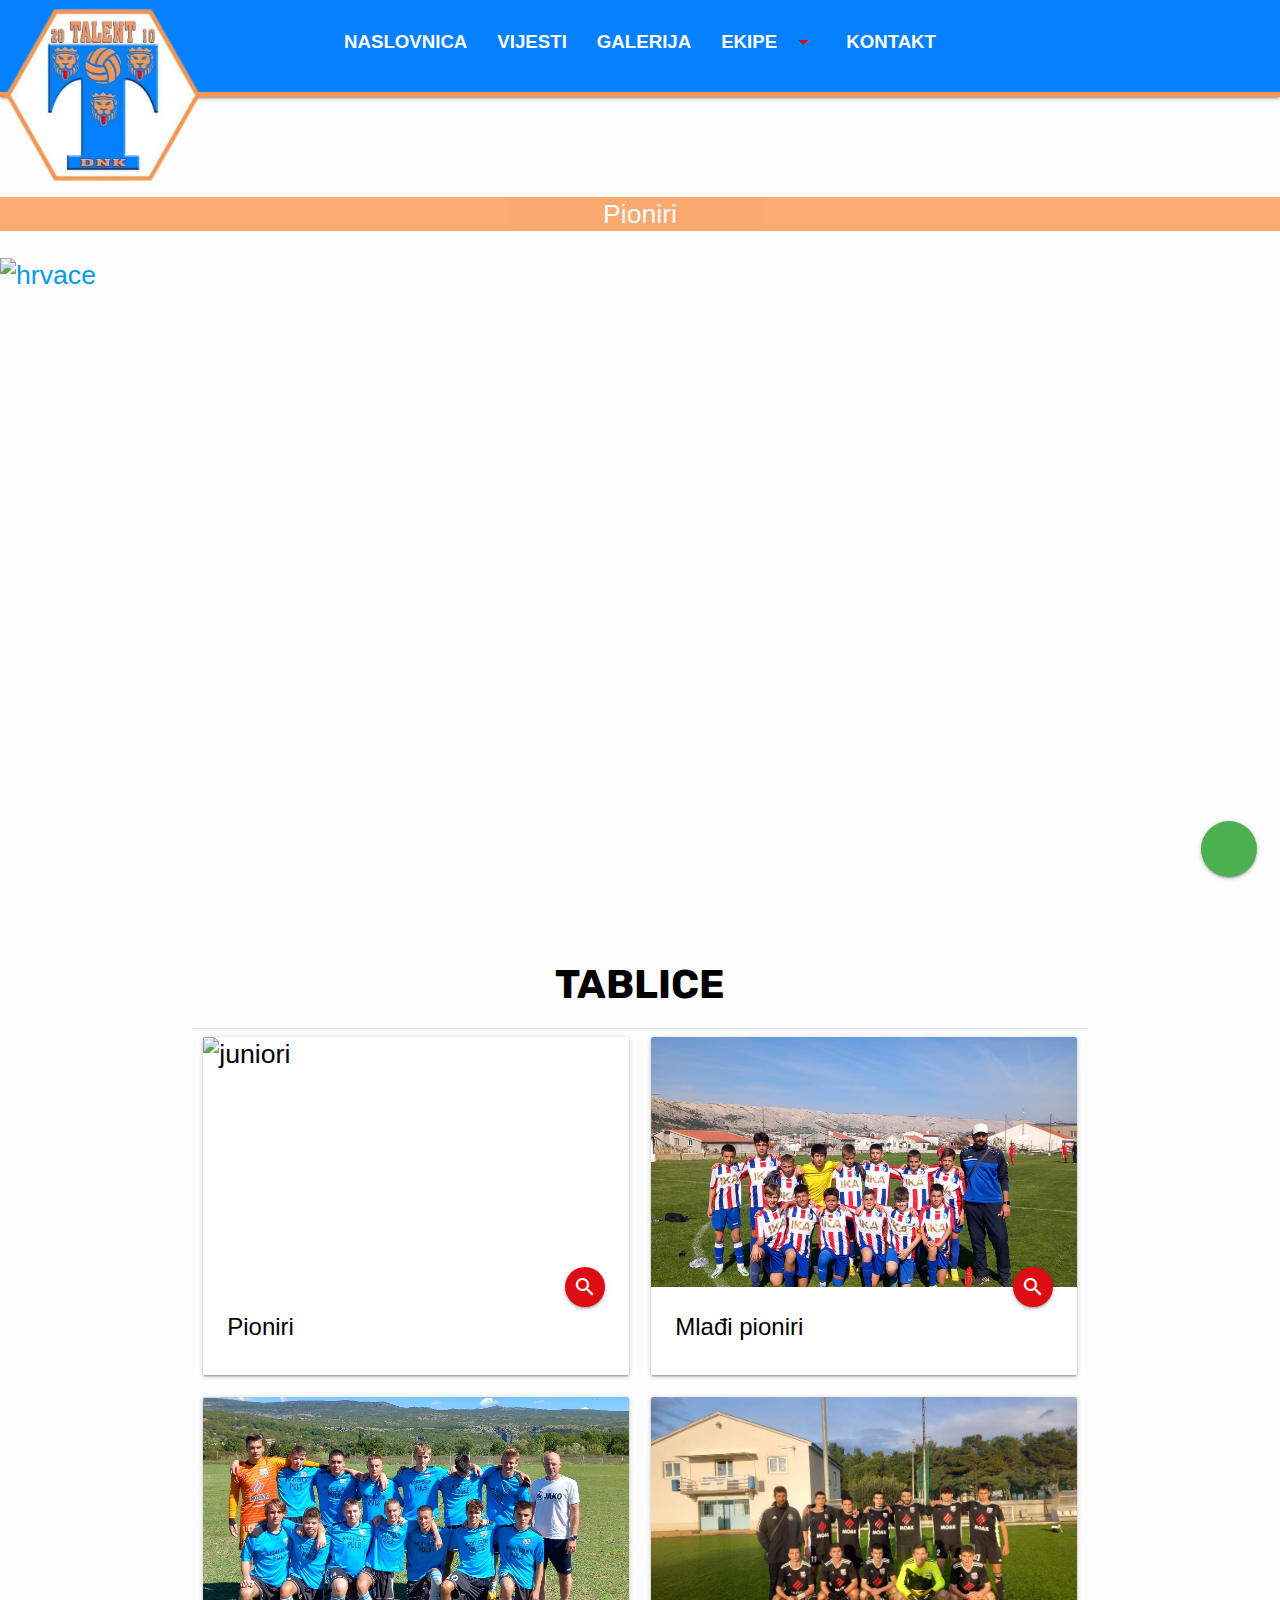
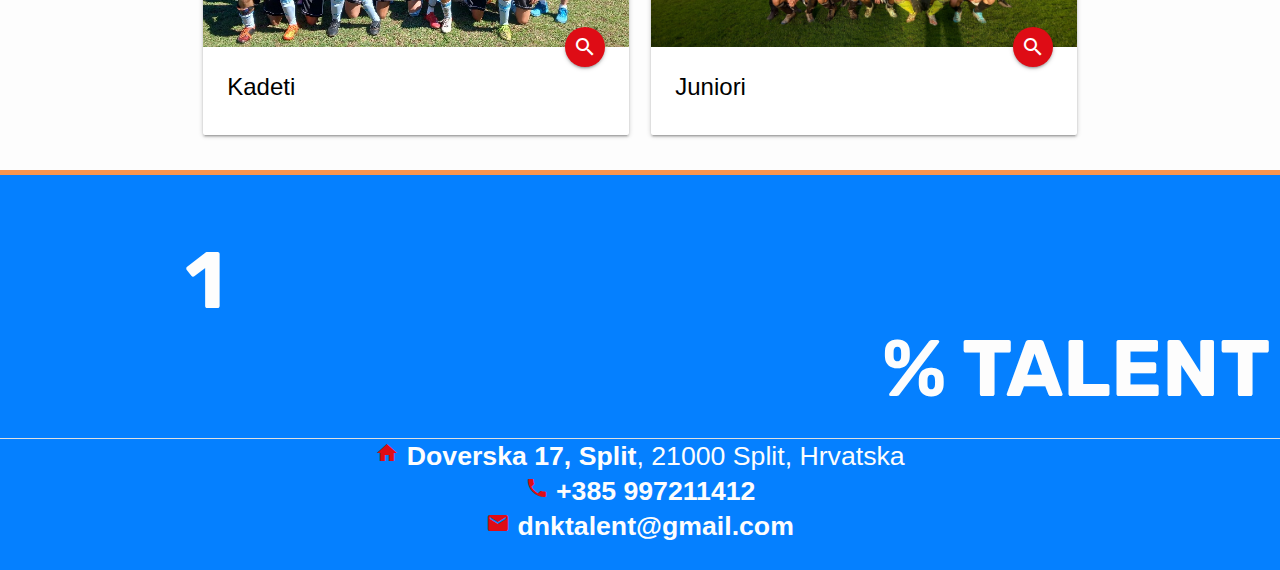
==== index.html @ da5273cd "Add files via upload" ====
<!DOCTYPE html>
<html lang="hr">

<head>
    <meta charset="UTF-8">

    <!--Import Google Icon Font-->
    <link href="https://fonts.googleapis.com/icon?family=Material+Icons" rel="stylesheet">
    <!-- Compiled and minified CSS -->
    <link rel="stylesheet" href="https://cdnjs.cloudflare.com/ajax/libs/materialize/1.0.0/css/materialize.min.css">
    <meta name="viewport" content="width=device-width, initial-scale=1.0">

    <title>DNK Talent</title>
    <link rel="shortcut icon" href="slike/favicon.ico" type="image/x-icon">
    <link rel="stylesheet" href="css/stil.css">
    <link rel="stylesheet" href="https://maxcdn.bootstrapcdn.com/font-awesome/4.7.0/css/font-awesome.min.css">
    <style>
        #slider {
            overflow: hidden;
        }

        #slider figure {
            position: relative;
            width: 500%;
            margin: 0;
            left: 0;
            animation: 30s slider infinite;
        }

        #slider figure img {
            float: left;
            width: 20%;
            height: 600px;
            object-fit: cover;
            -webkit-transition: 0.3s ease-in-out;
            -o-transition: 0.3s ease-in-out;
            transition: 0.3s ease-in-out;
        }

        #slider figure video {
            float: left;
            width: 20%;
            height: 600px;
            object-fit: cover;
            -webkit-transition: 0.3s ease-in-out;
            -o-transition: 0.3s ease-in-out;
            transition: 0.3s ease-in-out;
        }

        #slider figure a:hover {
            opacity: 0.9;
            -webkit-transition: 0.5s ease-in-out;
            -o-transition: 0.5s ease-in-out;
            transition: 0.5s ease-in-out;
        }

        #slider figure p {
            float: left;
            width: 20%;
            background-color: #FA954E;
            color: #fdfdfd;
            text-align: center;
            opacity: 0.8;
        }

        @keyframes slider {
            0% {
                left: 0;
            }

            20% {
                left: 0;
            }

            25% {
                left: -100%;
            }

            45% {
                left: -100%;
            }

            50% {
                left: -200%;
            }

            70% {
                left: -200%;
            }

            75% {
                left: -300%;
            }

            95% {
                left: -300%;
            }

            100% {
                left: -400%;
            }
        }

        #slider2 {
            overflow: hidden;
        }

        #slider2 figure {
            position: relative;
            width: 500%;
            margin: 0;
            left: 0;
            animation: 30s slider infinite;
        }

        #slider2 figure img {
            float: left;
            width: 20%;
            height: 300px;
            object-fit: cover;
            -webkit-transition: 0.3s ease-in-out;
            -o-transition: 0.3s ease-in-out;
            transition: 0.3s ease-in-out;
        }

        #slider2 figure video {
            float: left;
            width: 20%;
            height: 300px;
            object-fit: cover;
            -webkit-transition: 0.3s ease-in-out;
            -o-transition: 0.3s ease-in-out;
            transition: 0.3s ease-in-out;
        }

        #slider2 figure a:hover {
            opacity: 0.9;
            -webkit-transition: 0.5s ease-in-out;
            -o-transition: 0.5s ease-in-out;
            transition: 0.5s ease-in-out;
        }

        #slider2 figure p {
            float: left;
            width: 20%;
            background-color: #FA954E;
            color: #fdfdfd;
            text-align: center;
            opacity: 0.8;
        }

        @keyframes slider2 {
            0% {
                left: 0;
            }

            20% {
                left: 0;
            }

            25% {
                left: -100%;
            }

            45% {
                left: -100%;
            }

            50% {
                left: -200%;
            }

            70% {
                left: -200%;
            }

            75% {
                left: -300%;
            }

            95% {
                left: -300%;
            }

            100% {
                left: -400%;
            }
        }

        .card-reveal img {
            width: 100%;
        }

        .card-image img {
            height: 250px;
            object-fit: cover;
            transition: 3s;
        }

        .card-image img:hover {
            cursor: pointer;
            opacity: 0.8;
        }
    </style>
</head>

<body>
    <header>
        <!-- Dropdown Structure -->
        <ul id="dropdown1" class="dropdown-content">
            <li class="veliki"><a href="juniori.html">U-19</a></li>
            <li class="veliki"><a href="kadeti.html">U-17</a></li>
            <li class="veliki"><a href="pioniri.html">U-13</a></li>
            <li class="veliki"><a href="mladi_pioniri.html">U-12</a></li>
            <li class="veliki"><a href="pocetnici.html">U-10 & U-11</a></li>
            <li class="veliki"><a href="mladi_pocetnici.html">U-8 & U-9</a></li>
            <li class="veliki"><a href="vrtic.html">U-7</a></li>
        </ul>

        <nav>
            <div class="nav-wrapper">
                <a href="index.html" class="brand-logo"><img src="slike/logoC.png" alt="logo"></a>
                <div class="maincontainer">
                    <ul class="hide-on-med-and-down">
                        <li><a href="index.html" class="veliki">Naslovnica</a></li>
                        <li><a href="vijesti.html" class="veliki">Vijesti</a></li>
                        <li><a href="galerija.html" class="veliki">Galerija</a></li>

                        <!-- Dropdown Trigger -->
                        <li>
                            <a class="dropdown-trigger" href="#!" data-target="dropdown1">
                                Ekipe
                                <i class="material-icons right">arrow_drop_down</i>
                            </a>
                        </li>
                        <li><a href="kontakt.html" class="veliki">Kontakt</a></li>

                    </ul>
                </div>
                <ul id="slide-out" class="sidenav">
                    <li class="center-align" style="text-shadow: 2px 2px #000;">DNK TALENT</li>
                    <li><a href="index.html">Naslovnica</a></li>
                    <li><a href="vijesti.html">Vijesti</a></li>
                    <li><a href="galerija.html">Galerija</a></li>
                    <li>
                        <div class="divider"></div>
                    </li>
                    <li><a href="juniori.html">Juniori U-19</a></li>
                    <li><a href="kadeti.html">Kadeti U-17</a></li>
                    <li><a href="pioniri.html">Pioniri U-13</a></li>
                    <li><a href="mladi_pioniri.html">Mlađi pioniri U-12</a></li>
                    <li><a href="pocetnici.html">Početnici U-10 & U-11</a></li>
                    <li><a href="mladi_pocetnici.html">Mlađi početnici U-8 & U-9</a></li>
                    <li><a href="vrtic.html">Vrtić/predškolci U-7</a></li>
                    <li>
                        <div class="divider"></div>
                    </li>
                    <li><a href="kontakt.html">Kontakt</a></li>
                </ul>

                <!-- menu on small screen -->
                <a href="#" data-target="slide-out" class="sidenav-trigger right">
                    <i class="material-icons" style="color: #fdfdfd;">menu</i>
                </a>
            </div>
        </nav>

    </header>
    <main>
        <div id="slider" class="hide-on-med-and-down">
            <figure>
                <p>Pioniri</p>
                <p>Kadeti</p>
                <p>Početnici</p>
                <p>Juniori</p>
                <p>Pioniri</p>
            </figure>
            <figure>
                <a href="vijesti.html#pioniri">
                    <img src="slike/sloga.jpg" alt="hrvace">
                </a>
                <a href="https://youtu.be/7JbZfW9gQ_Q">
                    <video muted autoplay loop>
                        <source src="multimedija/video.mp4" type="video/mp4">
                        <source src="multimedija/video.ogv" type="video/ogg">
                        <source src="multimedija/video.webm" type="video/webm">
                    </video>
                </a>
                <a href="vijesti.html#pocetnici">
                    <img src="slike/zasluzeno.jpg" alt="hrvace">
                </a>
                <a href="https://youtu.be/J2NmYFYcRgQ">
                    <video muted autoplay loop>
                        <source src="multimedija/gol.mp4" type="video/mp4">
                        <source src="multimedija/gol.ogv" type="video/ogg">
                        <source src="multimedija/gol.webm" type="video/webm">
                    </video>
                </a>
                <!-- OVA SLIKA TREBA BIT ISTA KA I PRVA DA BI RADIA SLIDER -->
                <a href="vijesti.html#pioniri">
                    <img src="slike/sloga.jpg" alt="hrvace">
                </a>
            </figure>
        </div>
        <div id="slider2" class="hide-on-large-only">
            <figure>
                <p>Pioniri</p>
                <p>Kadeti</p>
                <p>Početnici</p>
                <p>Juniori</p>
                <p>Pioniri</p>
            </figure>
            <figure>
                <a href="vijesti.html#pioniri">
                    <img src="slike/sloga.jpg" alt="hrvace">
                </a>
                <a href="https://youtu.be/7JbZfW9gQ_Q">
                    <video muted autoplay loop>
                        <source src="multimedija/video.mp4" type="video/mp4">
                        <source src="multimedija/video.ogv" type="video/ogg">
                        <source src="multimedija/video.webm" type="video/webm">
                    </video>
                </a>
                <a href="vijesti.html#pocetnici">
                    <img src="slike/zasluzeno.jpg" alt="hrvace">
                </a>
                <a href="https://youtu.be/J2NmYFYcRgQ">
                    <video muted autoplay loop>
                        <source src="multimedija/gol.mp4" type="video/mp4">
                        <source src="multimedija/gol.ogv" type="video/ogg">
                        <source src="multimedija/gol.webm" type="video/webm">
                    </video>
                </a>
                <!-- OVA SLIKA TREBA BIT ISTA KA I PRVA DA BI RADIA SLIDER -->
                <a href="vijesti.html#pioniri">
                    <img src="slike/sloga.jpg" alt="hrvace">
                </a>
            </figure>
        </div>
        <br><br>
        <div class="container">
            <div class="row">
                <h2>TABLICE</h2>
                <div class="divider"></div>

                <div class="col s12 m12 l6">
                    <div class="card">
                        <div class="card-image">
                            <img class="activator" src="slike/pioniri_template2.jpg" alt="juniori">
                            <a href="https://hns-cff.hr/files/documents/27362/Rezultati%206.kola%202.nl%20Mp-P-Liga%20za%20opstanak.pdf"
                                class="halfway-fab btn-floating" style="background-color: #DE0C15;">
                                <i class="material-icons">search</i>
                            </a>
                        </div>

                        <div class="card-content">
                            <span class="card-title">
                                Pioniri
                            </span>
                        </div>
                        <div class="card-reveal">
                            <span class="card-title">Pioniri
                                <i class="material-icons right">close</i>
                            </span>
                            <br>
                            <img src="slike/tablica_pioniri.JPG" alt="tablica_pioniri" class="materialboxed">
                        </div>
                    </div>
                </div>

                <div class="col s12 m12 l6">
                    <div class="card">
                        <div class="card-image">
                            <img class="activator" src="slike/mladipioniri_template.jpg" alt="juniori">
                            <a href="https://hns-cff.hr/files/documents/27362/Rezultati%206.kola%202.nl%20Mp-P-Liga%20za%20opstanak.pdf"
                                class="halfway-fab btn-floating" style="background-color: #DE0C15;">
                                <i class="material-icons">search</i>
                            </a>
                        </div>

                        <div class="card-content">
                            <span class="card-title">
                                Mlađi pioniri
                            </span>
                        </div>
                        <div class="card-reveal">
                            <span class="card-title">Mlađi pioniri
                                <i class="material-icons right">close</i>
                            </span>
                            <br>
                            <img src="slike/tablica_mladipioniri.JPG" alt="tablica_pioniri" class="materialboxed">
                        </div>
                    </div>
                </div>

                <div class="col s12 m12 l6">
                    <div class="card">
                        <div class="card-image">
                            <img class="activator" src="slike/kadeti2.jpg" alt="kadeti">
                            <a href="https://hns-cff.hr/files/documents/27363/Rezultati%206.kola%202.nl%20K-J-Liga%20za%20opstanak.pdf"
                                class="halfway-fab btn-floating" style="background-color: #DE0C15;">
                                <i class="material-icons">search</i>
                            </a>
                        </div>

                        <div class="card-content">
                            <span class="card-title">
                                Kadeti
                            </span>
                        </div>
                        <div class="card-reveal">
                            <span class="card-title">Kadeti
                                <i class="material-icons right">close</i>
                            </span>
                            <br>
                            <img src="slike/tablica_kadeti.JPG" alt="tablica_kadeti" class="materialboxed">
                        </div>
                    </div>
                </div>

                <div class="col s12 m12 l6">
                    <div class="card">
                        <div class="card-image">
                            <img class="activator" src="slike/junioritemplate.jpg" alt="juniori">
                            <a href="https://hns-cff.hr/files/documents/27363/Rezultati%206.kola%202.nl%20K-J-Liga%20za%20opstanak.pdf"
                                class="halfway-fab btn-floating" style="background-color: #DE0C15;">
                                <i class="material-icons">search</i>
                            </a>
                        </div>

                        <div class="card-content">
                            <span class="card-title">
                                Juniori
                            </span>
                        </div>
                        <div class="card-reveal">
                            <span class="card-title">Juniori
                                <i class="material-icons right">close</i>
                            </span>
                            <br>
                            <img src="slike/tablica_juniori.JPG" alt="tablica_juniori" class="materialboxed">
                        </div>
                    </div>
                </div>
            </div>

            <div class="container hide-on-med-and-down">
                <div class="fixed-action-btn botunzalinkove">
                    <a class="btn-floating btn-large waves-effect waves-light green float: right;">
                        <i class="material-icons">sports_soccer</i>
                    </a>
                    <ul>
                        <li>
                            <a href="https://hns-cff.hr/hns/sredista/srediste-split/"
                                class="waves-effect waves-light btn-floating social pulse white darken-3">
                                <img src="slike/hns.png" alt="hns-logo" style="padding-top: 8px;">
                            </a>
                        </li>
                        <li>
                            <a href="https://www.facebook.com/profile.php?id=100057697290162&ref=py_c"
                                class="waves-effect waves-light btn-floating social pulse indigo darken-3"><i
                                    class="fa fa-facebook"></i></a>
                        </li>
                        <li>
                            <a href="https://www.youtube.com/channel/UCAEedUpIjkhejpGdggMdS7Q/videos"
                                class="waves-effect waves-light btn-floating social pulse red darken-3"><i
                                    class="fa fa-youtube"></i></a>
                        </li>
                    </ul>
                </div>
            </div>
        </div>
    </main>

    <footer class="page-footer">
        <div class="center">
            <ul>
                <li>
                    <h1>1<span class="material-icons">sports_soccer</span><span
                            class="material-icons">sports_soccer</span>%
                        TALENT</h1>
                </li>
                <li class="hide-on-large-only">
                    <div class="row">
                        <div class="col s3"></div>
                        <div class="col s2">
                            <a href="https://hns-cff.hr/hns/sredista/srediste-split/"
                                class="waves-effect waves-light btn-floating social blue darken-3">
                                <img src="slike/hnsBW.png" alt="hns-logo" style="padding-top: 8px;">
                            </a>
                        </div>
                        <div class="col s2">
                            <a href="https://www.facebook.com/profile.php?id=100057697290162&ref=py_c"
                                class="waves-effect waves-light btn-floating social blue darken-3"><i
                                    class="fa fa-facebook"></i></a>
                        </div>
                        <div class="col s2">
                            <a href="https://www.youtube.com/channel/UCAEedUpIjkhejpGdggMdS7Q/videos"
                                class="waves-effect waves-light btn-floating social blue darken-3"><i
                                    class="fa fa-youtube"></i></a>
                        </div>
                    </div>
                </li>
                <li>
                    <div class="divider"></div>
                </li>
                <li class="center-align"><i class="material-icons">home</i> <a
                        href="https://goo.gl/maps/Z51syVRA4robsBTQ6">
                        Doverska 17, Split</a>, 21000 Split, Hrvatska</li>
                <li class="center-align"><i class="material-icons">phone</i> <a href="tel:+385(21)400-034">+385
                        997211412</a>
                </li>
                <li class="center-align"><i class="material-icons">mail</i> <a href="mailto:dnktalent@gmail.com">
                        dnktalent@gmail.com
                    </a></li>
            </ul>
        </div>
    </footer>

    <!--JavaScript at end of body for optimized loading-->
    <script src="https://cdnjs.cloudflare.com/ajax/libs/materialize/1.0.0/js/materialize.min.js"></script>
    <script>
        M.AutoInit();
        let carouselElem = document.querySelectorAll('.carousel.carousel-slider.no-init');
        M.Carousel.init(carouselElem, {
            indicators: true,
            fullWidth: true
        });
    </script>
    <footer>

    </footer>

</body>

</html>
---- css/stil.css ----
@import url('https://fonts.googleapis.com/css2?family=Rubik:wght@300&display=swap');

*,
*::before,
*::after {
    box-sizing: border-box;
}

/* plava #0580FF */
/* zlatna #FA954E */
/* crvena #DE0C15 */
body {
    display: flex;
    min-height: 100vh;
    flex-direction: column;
    background-color: #fdfdfd;
    color: #000;
    font-size: 20pt;
    line-height: 1.3;
    font-family: Helvetica (sans-serif), Arial (sans-serif), Arial (sans-serif);
    margin: 0;
    justify-self: center;
}
/* TEKST */
h1 {
    color: #0580FF;
    font-size: 30pt;
    text-transform: uppercase;
    text-align: center;
    font-family: 'Rubik';
    font-weight: bold;
}

h2 {
    color: #000;
    font-size: 30pt;
    text-transform: uppercase;
    text-align: center;
    font-family: 'Rubik';
    font-weight: bold;
}

h3 {
    color: #000;
    font-size: 30pt;
    text-transform: uppercase;
    font-family: 'Rubik';
    font-weight: bold;
}

p {
    text-align: left;
}

.datum {
    color: gray;
}

/* .velikifont {
    font-size: 30pt;
} */

/* .tekstSlika {
    position: relative;
}

.tekstSlika p {
    background-color: #FA954E;
    color: #fdfdfd;
    width: 200px;
    text-align: center;
    opacity: 0.8;
} */

/* .centriraniElement {
    margin: auto;
    width: 50%;
    padding: 10px;
} */

.material-icons {
    color: #DE0C15;
}


/* SLIKE */
img {
    width: 50%;
    height: auto;
}

.centriranaSlika {
    display: block;
    margin-left: auto;
    margin-right: auto;
}

.socialSlika {
    width: 32px;
    height: 32px;
    margin: 15px;
}

.socialSlika:hover {
    border-radius: 34px;
}

.karta {
    width: 100%;
    height: 40%;
}

.galerija {
    width: 100%;
    height: 220px;
    object-fit: cover;
}

.zoom {
    -webkit-transform: scale(0.8);
    -ms-transform: scale(0.8);
    transform: scale(0.8);
    -webkit-transition: 0.3s ease-in-out;
    -o-transition: 0.3s ease-in-out;
    transition: 0.3s ease-in-out;
}

.zoom:hover {
    -webkit-transform: scale(1);
    -ms-transform: scale(1);
    transform: scale(1);
    opacity: 0.6;
}

.velikaSlika {
    width: 100%;
    height: 100%;
}

.polaSlika {
    size: 80%;
}

.srednjaSlika {
    width: 90%;
    height: 90%;
}

.parallax img {
    object-fit: contain;
}

.centered {
    position: absolute;
    top: 20%;
    left: 50%;
    transform: translate(-50%, -50%);
}

.zlatniRub {
    border: 4px solid #FA954E;
}

.card {
    color: #000;
}

.collection .collection-item.avatar {
    background-color: #000;
}

.collection {
    border: 0 solid #000;
}

.crniTekst {
    color: #000;
}

.modal {
    width: 50%;
}

.modal-content p,
h4 {
    color: #000;
}

.carousel-item {
    position: relative;
    height: 500px !important;
    min-height: 100%;
}

.collapsible-header {
    background-color: #000;
    color: #fdfdfd;
}

.collapsible-body {
    background-color: #000;
    color: #fdfdfd;
}

/* NAVBAR */
nav {
    background-color: #0580FF;
    color: #fdfdfd;
    height: 97px;
    border-bottom: 5px solid #FA954E;
}

.maincontainer {
    margin: 0 auto;
    width: fit-content;
    text-align: center;
}

nav ul {
    margin: 0;
    padding: 0;
}

nav ul li {
    margin-left: auto;
    margin-right: auto;
}

nav ul li a {
    color: #fdfdfd;
    font-size: 14pt;
    height: 92px;
    padding-top: 10px;
    text-transform: uppercase;
    font-weight: bold;
    text-align: center;

}

nav ul li a {
    background-color: #0580FF;

}

nav ul li a:hover {
    color: #fdfdfd;
    background-color: #FA954E;
    text-shadow: 2px 2px #000;
    transition: 0.5s;

}

nav ul li a:hover .material-icons {
    color: #DE0C15;
    text-shadow: none;
}

.brand-logo img {
    width: 200px;
    height: 200px;
}

#slide-out {
    background-color: #0580FF;
    height: auto;
}

#slide-out a,
#slide-out i {
    color: #fdfdfd;
}

.dropdown-content li a {
    color: #000;
    background-color: #fdfdfd;
    font-size: 10pt;
}

.dropdown-content a:link {
    background-color: #fdfdfd;
}

.dropdown-content a:hover {
    background-color: #fdfdfd;
    color: #000;
    text-shadow: 2px 2px #FA954E;
}

.sidenav-overlay {
    z-index: 1;
}

.botunzalinkove {
    z-index: 1001;
}
/* TAB */
.tabs .tab a {
    background-color: #0580FF;
    color: #fdfdfd;

}

.tabs .indicator {
    background-color: #DE0C15;
}

.tabs .tab a:focus,
.tabs .tab a:focus.active {
    color: white;
    background-color: #FA954E;
    outline: none;
}

.tabs .tab a:hover,
.tabs .tab a:active,
.tabs .tab a.active {
    background-color: #0580FF;
    color: #fdfdfd;
}

/* DIJELOVI STRANICE */
header {
    height: 170px;
    z-index: 1000;
    position: sticky;
    top: 0;
}

main {
    flex: 1 0 auto;
}

.page-footer {
    color: #fdfdfd;
    background-color: #0580FF;
    border-top: 5px solid #FA954E;
}

footer h1 {
    color: #fdfdfd;
    font-size: 60pt;
}

footer h1 .material-icons {
    color: #fdfdfd;
    font-size: 50pt;
}

footer a {
    color: #fdfdfd;
    font-weight: 600;
}
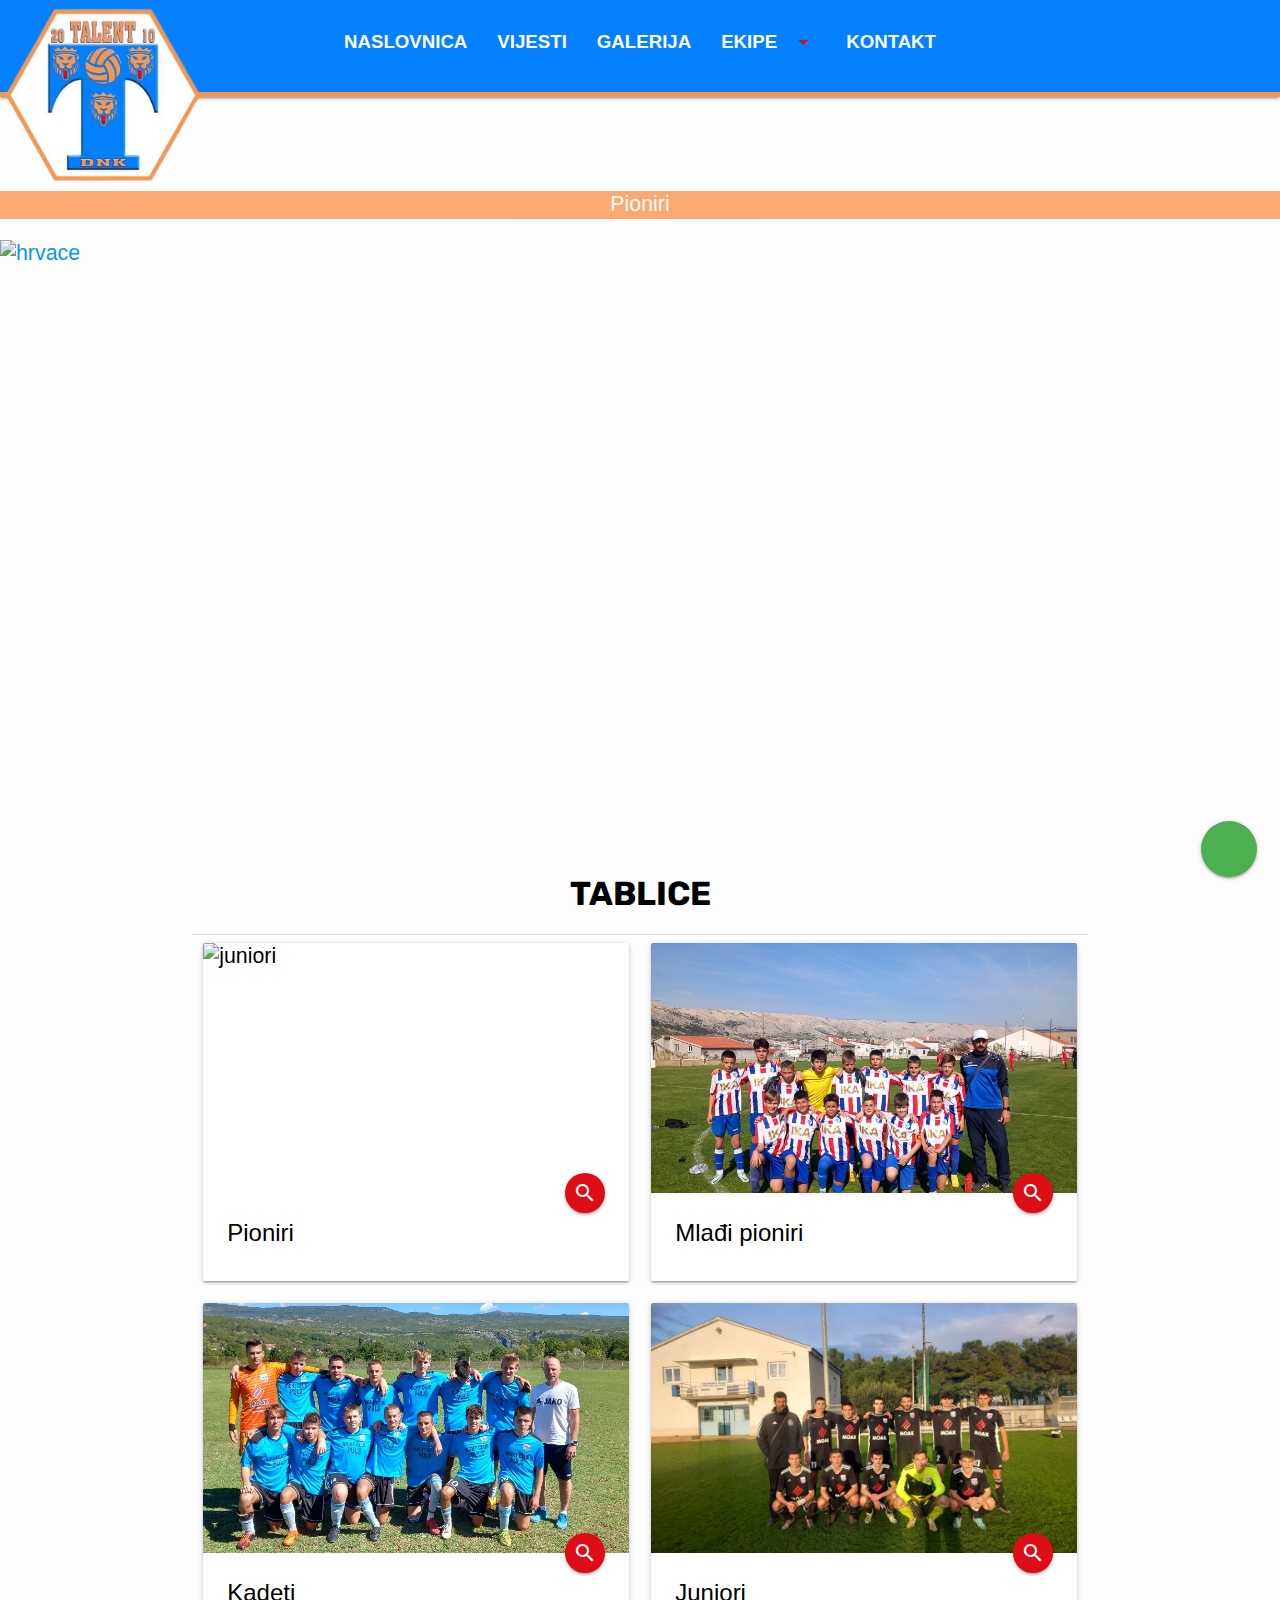
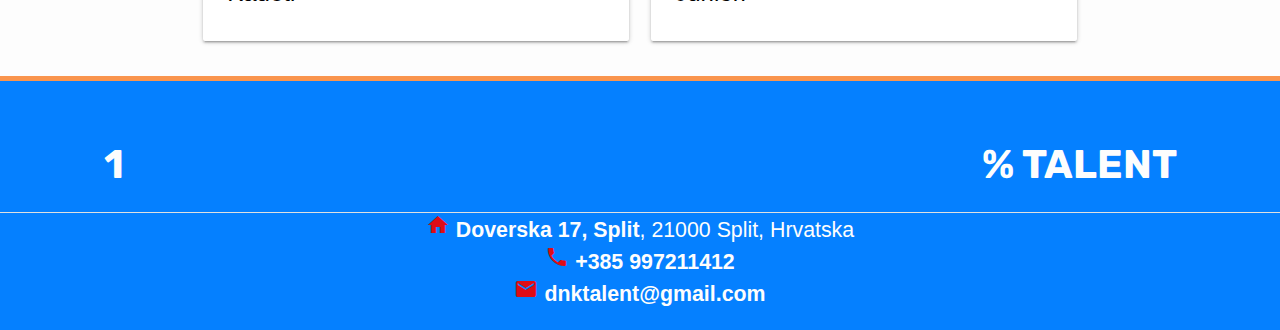
==== commit 287b272a: "Add files via upload" ====
--- a/index.html
+++ b/index.html
@@ -14,7 +14,25 @@
     <link rel="shortcut icon" href="slike/favicon.ico" type="image/x-icon">
     <link rel="stylesheet" href="css/stil.css">
     <link rel="stylesheet" href="https://maxcdn.bootstrapcdn.com/font-awesome/4.7.0/css/font-awesome.min.css">
+    <script src="script.js" defer></script>
     <style>
+        /* Tablice */
+        .card-reveal img {
+            width: 100%;
+        }
+
+        .card-image img {
+            height: 250px;
+            object-fit: cover;
+            transition: 3s;
+        }
+
+        .card-image img:hover {
+            cursor: pointer;
+            opacity: 0.8;
+        }
+
+        /* SLIDER */
         #slider {
             overflow: hidden;
         }
@@ -187,20 +205,128 @@
             }
         }
 
-        .card-reveal img {
+        /* CAROUSEL
+        .wrapper {
+            max-width: 1100px;
             width: 100%;
-        }
-
-        .card-image img {
-            height: 250px;
+            position: relative;
+            margin: auto;
+            z-index: 1;
+            padding: 0 35px;
+        }
+
+        .wrapper i {
+            top: 50%;
+            height: 50px;
+            width: 50px;
+            cursor: pointer;
+            font-size: 1.25rem;
+            position: absolute;
+            text-align: center;
+            line-height: 50px;
+            background: #fdfdfd;
+            border-radius: 50%;
+            box-shadow: 0 3px 6px rgba(0, 0, 0, 0.23);
+            transform: translateY(-50%);
+            transition: transform 0.1s linear;
+            z-index: 2;
+        }
+
+        .wrapper i:active {
+            transform: translateY(-50%) scale(0.85);
+        }
+
+        .wrapper i:first-child {
+            left: -22px;
+        }
+
+        .wrapper i:last-child {
+            right: -22px;
+        }
+
+        .wrapper .carousel {
+            display: grid;
+            grid-auto-flow: column;
+            grid-auto-columns: calc((100% / 3) - 12px);
+            overflow-x: auto;
+            scroll-snap-type: x mandatory;
+            gap: 16px;
+            border-radius: 8px;
+            scroll-behavior: smooth;
+            scrollbar-width: none;
+        }
+
+        .carousel::-webkit-scrollbar {
+            display: none;
+        }
+
+        .carousel.no-transition {
+            scroll-behavior: auto;
+        }
+
+        .carousel.dragging {
+            scroll-snap-type: none;
+            scroll-behavior: auto;
+        }
+
+        .carousel.dragging .card {
+            cursor: grab;
+            user-select: none;
+        }
+
+        .carousel :where(.card, .img) {
+            display: flex;
+            justify-content: center;
+            align-items: center;
+        }
+
+        .carousel .card {
+            scroll-snap-align: start;
+            height: 342px;
+            list-style: none;
+            background: #fdfdfd;
+            cursor: pointer;
+            padding-bottom: 15px;
+            flex-direction: column;
+            border-radius: 8px;
+            border: 2px solid #FA954E;
+        }
+
+        .carousel .card .img {
+            background: #0580FF;
+            height: 200px;
+            width: 300px;
+        }
+
+        .card .img img {
+            height: 200px;
+            width: 350px;
             object-fit: cover;
-            transition: 3s;
-        }
-
-        .card-image img:hover {
-            cursor: pointer;
-            opacity: 0.8;
-        }
+            border: 4px solid #FA954E;
+        }
+
+        .carousel .card h2 {
+            font-weight: 700;
+            font-size: 1.56rem;
+            margin: 30px 0 5px;
+        }
+
+        .carousel .card span {
+            color: grey;
+            font-size: 1.31rem;
+        }
+
+        @media screen and (max-width: 900px) {
+            .wrapper .carousel {
+                grid-auto-columns: calc((100% / 2) - 9px);
+            }
+        }
+
+        @media screen and (max-width: 600px) {
+            .wrapper .carousel {
+                grid-auto-columns: 100%;
+            }
+        } */
     </style>
 </head>
 
@@ -210,8 +336,8 @@
         <ul id="dropdown1" class="dropdown-content">
             <li class="veliki"><a href="juniori.html">U-19</a></li>
             <li class="veliki"><a href="kadeti.html">U-17</a></li>
-            <li class="veliki"><a href="pioniri.html">U-13</a></li>
-            <li class="veliki"><a href="mladi_pioniri.html">U-12</a></li>
+            <li class="veliki"><a href="pioniri.html">U-15</a></li>
+            <li class="veliki"><a href="mladi_pioniri.html">U-12 & U-13</a></li>
             <li class="veliki"><a href="pocetnici.html">U-10 & U-11</a></li>
             <li class="veliki"><a href="mladi_pocetnici.html">U-8 & U-9</a></li>
             <li class="veliki"><a href="vrtic.html">U-7</a></li>
@@ -247,8 +373,8 @@
                     </li>
                     <li><a href="juniori.html">Juniori U-19</a></li>
                     <li><a href="kadeti.html">Kadeti U-17</a></li>
-                    <li><a href="pioniri.html">Pioniri U-13</a></li>
-                    <li><a href="mladi_pioniri.html">Mlađi pioniri U-12</a></li>
+                    <li><a href="pioniri.html">Pioniri U-15</a></li>
+                    <li><a href="mladi_pioniri.html">Mlađi pioniri U-12 & U-13</a></li>
                     <li><a href="pocetnici.html">Početnici U-10 & U-11</a></li>
                     <li><a href="mladi_pocetnici.html">Mlađi početnici U-8 & U-9</a></li>
                     <li><a href="vrtic.html">Vrtić/predškolci U-7</a></li>
@@ -260,7 +386,7 @@
 
                 <!-- menu on small screen -->
                 <a href="#" data-target="slide-out" class="sidenav-trigger right">
-                    <i class="material-icons" style="color: #fdfdfd;">menu</i>
+                    <i class="material-icons menu" style="color: #fdfdfd;">menu</i>
                 </a>
             </div>
         </nav>
@@ -337,7 +463,57 @@
                 </a>
             </figure>
         </div>
-        <br><br>
+
+        <!-- <h2>Vijesti</h2>
+        <div class="wrapper">
+            <i id="left" class="material-icons hide-on-med-and-down">chevron_left</i>
+            <ul class="carousel">
+                <a href="vijesti.html#mladipocetnici">
+                    <li class="card">
+                        <div class="img"><img src="slike/turniru9.jpg" alt="img" draggable="false"></div>
+                        <h2>Turnir U-9</h2>
+                        <span>18.5.</span>
+                    </li>
+                </a>
+                <a href="vijesti.html#pioniri">
+                    <li class="card">
+                        <div class="img"><img src="slike/vaterpolo1.jpg" alt="img" draggable="false"></div>
+                        <h2>Vaterpolo</h2>
+                        <span>15.5.</span>
+                    </li>
+                </a>
+                <a href="vijesti.html#kadeti">
+                    <li class="card">
+                        <div class="img"><img src="slike/ledina2.jpg" alt="img" draggable="false"></div>
+                        <h2>Ledina</h2>
+                        <span>15.5.</span>
+                    </li>
+                </a>
+                <a href="vijesti.html#juniori">
+                    <li class="card">
+                        <div class="img"><img src="slike/nagrada.jpg" alt="img" draggable="false"></div>
+                        <h2>Nagrada</h2>
+                        <span>12.5.</span>
+                    </li>
+                </a>
+                <a href="vijesti.html#vrtic">
+                    <li class="card">
+                        <div class="img"><img src="slike/talentmici5.jpg" alt="img" draggable="false"></div>
+                        <h2>Trening U-7</h2>
+                        <span>12.5.</span>
+                    </li>
+                </a>
+                <a href="vijesti.html#pocetnici">
+                    <li class="card">
+                        <div class="img"><img src="slike/vikend1.jpg" alt="img" draggable="false"></div>
+                        <h2>Vikend</h2>
+                        <span>8.5.</span>
+                    </li>
+                </a>
+            </ul>
+            <i id="right" class="material-icons hide-on-med-and-down">chevron_right</i>
+        </div> -->
+
         <div class="container">
             <div class="row">
                 <h2>TABLICE</h2>
@@ -485,18 +661,18 @@
                         <div class="col s3"></div>
                         <div class="col s2">
                             <a href="https://hns-cff.hr/hns/sredista/srediste-split/"
-                                class="waves-effect waves-light btn-floating social blue darken-3">
-                                <img src="slike/hnsBW.png" alt="hns-logo" style="padding-top: 8px;">
+                                class="waves-effect waves-light btn-floating social white darken-3">
+                                <img src="slike/hns.png" alt="hns-logo" style="padding-top: 8px;">
                             </a>
                         </div>
                         <div class="col s2">
                             <a href="https://www.facebook.com/profile.php?id=100057697290162&ref=py_c"
-                                class="waves-effect waves-light btn-floating social blue darken-3"><i
+                                class="waves-effect waves-light btn-floating social indigo darken-3"><i
                                     class="fa fa-facebook"></i></a>
                         </div>
                         <div class="col s2">
                             <a href="https://www.youtube.com/channel/UCAEedUpIjkhejpGdggMdS7Q/videos"
-                                class="waves-effect waves-light btn-floating social blue darken-3"><i
+                                class="waves-effect waves-light btn-floating social red darken-3"><i
                                     class="fa fa-youtube"></i></a>
                         </div>
                     </div>
--- a/css/stil.css
+++ b/css/stil.css
@@ -15,7 +15,7 @@
     flex-direction: column;
     background-color: #fdfdfd;
     color: #000;
-    font-size: 20pt;
+    font-size: 16pt;
     line-height: 1.3;
     font-family: Helvetica (sans-serif), Arial (sans-serif), Arial (sans-serif);
     margin: 0;
@@ -24,7 +24,7 @@
 /* TEKST */
 h1 {
     color: #0580FF;
-    font-size: 30pt;
+    font-size: 25pt;
     text-transform: uppercase;
     text-align: center;
     font-family: 'Rubik';
@@ -33,7 +33,7 @@
 
 h2 {
     color: #000;
-    font-size: 30pt;
+    font-size: 25pt;
     text-transform: uppercase;
     text-align: center;
     font-family: 'Rubik';
@@ -42,7 +42,7 @@
 
 h3 {
     color: #000;
-    font-size: 30pt;
+    font-size: 25pt;
     text-transform: uppercase;
     font-family: 'Rubik';
     font-weight: bold;
@@ -54,6 +54,7 @@
 
 .datum {
     color: gray;
+    font-size: 14pt;
 }
 
 /* .velikifont {
@@ -114,6 +115,16 @@
     width: 100%;
     height: 220px;
     object-fit: cover;
+}
+
+.btn-small {
+    color: #fdfdfd;
+    background-color: #FA954E;
+}
+
+.btn-small:visited {
+    color: #fdfdfd;
+    background-color: #FA954E;
 }
 
 .zoom {
@@ -287,11 +298,11 @@
 }
 
 .sidenav-overlay {
+    z-index: 2;
+}
+
+.botunzalinkove {
     z-index: 1;
-}
-
-.botunzalinkove {
-    z-index: 1001;
 }
 /* TAB */
 .tabs .tab a {
@@ -338,12 +349,12 @@
 
 footer h1 {
     color: #fdfdfd;
-    font-size: 60pt;
+    font-size: 30pt;
 }
 
 footer h1 .material-icons {
     color: #fdfdfd;
-    font-size: 50pt;
+    font-size: 25pt;
 }
 
 footer a {
